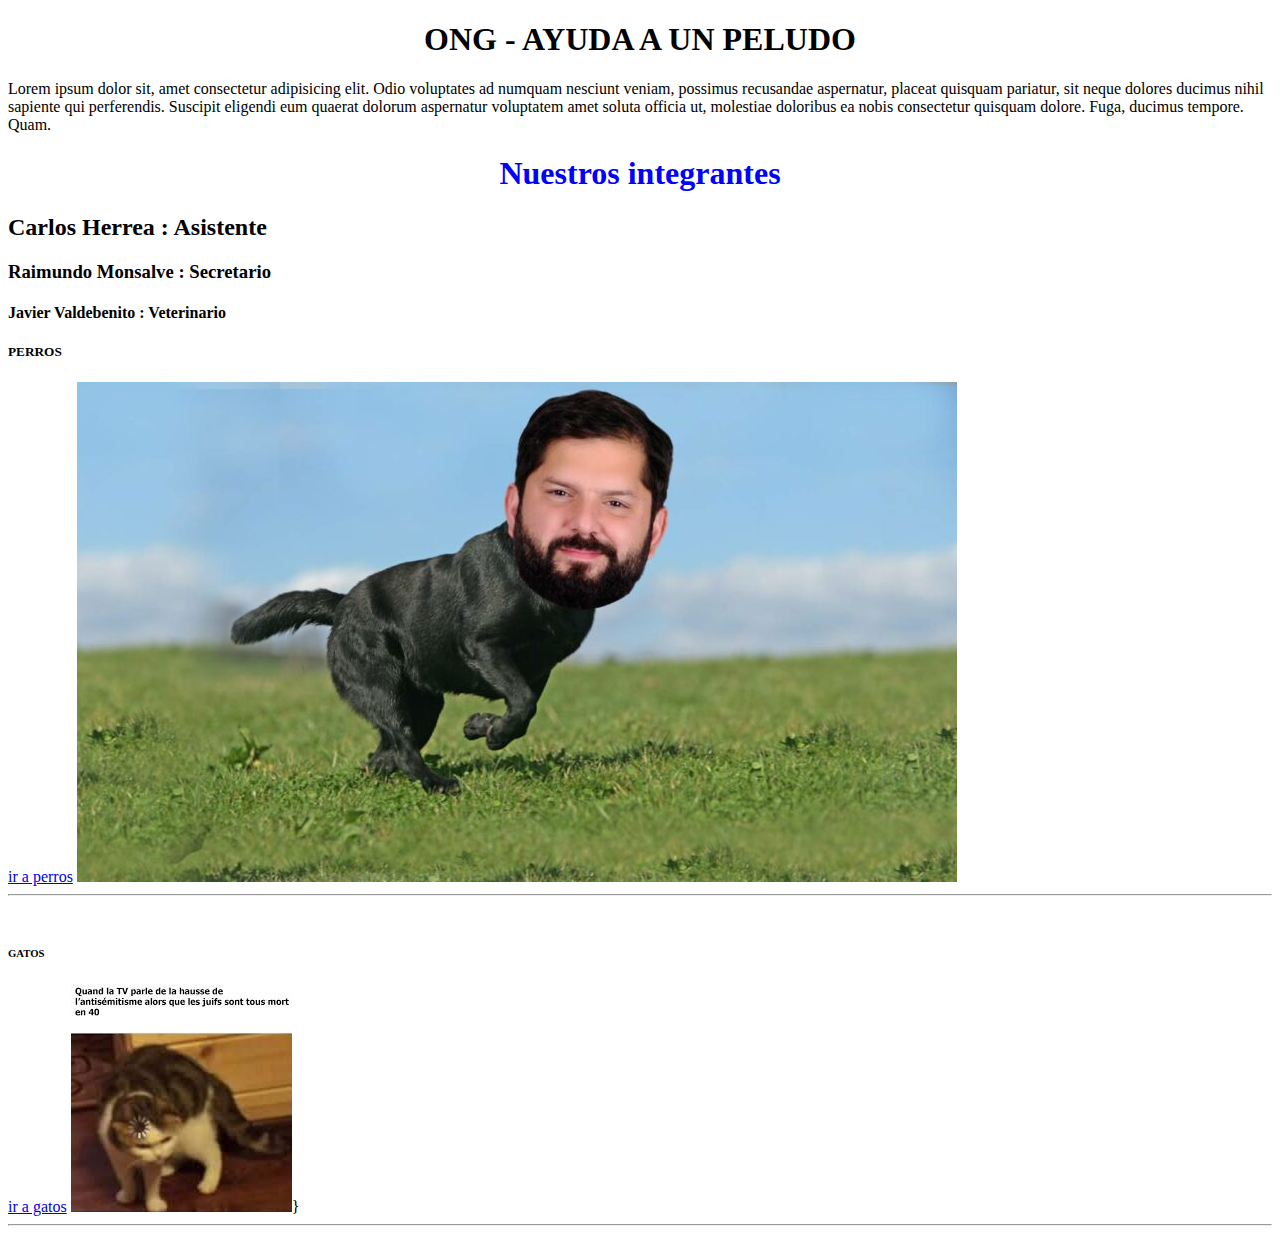
==== index.html @ dbbbcd3b "clase1" ====
<!DOCTYPE html>
<html lang="en">
<head>
    <meta charset="UTF-8">
    <meta http-equiv="X-UA-Compatible" content="IE=edge">
    <meta name="viewport" content="width=device-width, initial-scale=1.0">
    <title>CLASE 18/03/23</title>
</head>
<body>
    <link rel="stylesheet" href="/estilos/estilos.css">
    <!-- <style>
        /* h1{
            color: blue;
        }
        .pepe{
            color: black;
        } */


    </style> -->
    <H1 class="pepe"> ONG - AYUDA A UN PELUDO</H1>
    Lorem ipsum dolor sit, amet consectetur adipisicing elit. Odio voluptates ad numquam nesciunt veniam, possimus recusandae aspernatur, placeat quisquam pariatur, sit neque dolores ducimus nihil sapiente qui perferendis. Suscipit eligendi eum quaerat dolorum aspernatur voluptatem amet soluta officia ut, molestiae doloribus ea nobis consectetur quisquam dolore. Fuga, ducimus tempore. Quam.
    <h1> Nuestros integrantes</h1>
    <H2> Carlos Herrea : Asistente<H2>
    <H3> Raimundo Monsalve : Secretario</H3>
    <H4> Javier Valdebenito : Veterinario<H1>    
    <H5> PERROS</H5> 
    <a href="perros.html"> ir a perros</a>

    <img src="/ing/perro.jpg" alt="">
    <hr>
    <br>   
    <h6> GATOS </h6>
    <a href="gatos.html"> ir a gatos</a>
    <img src="/ing/gat.jpg" alt="">}
    <hr>
    <br>

</body>
</html>
---- estilos/estilos.css ----
h1{
    color: blue;
    text-align: center;
}
.pepe{
    color: black;
}
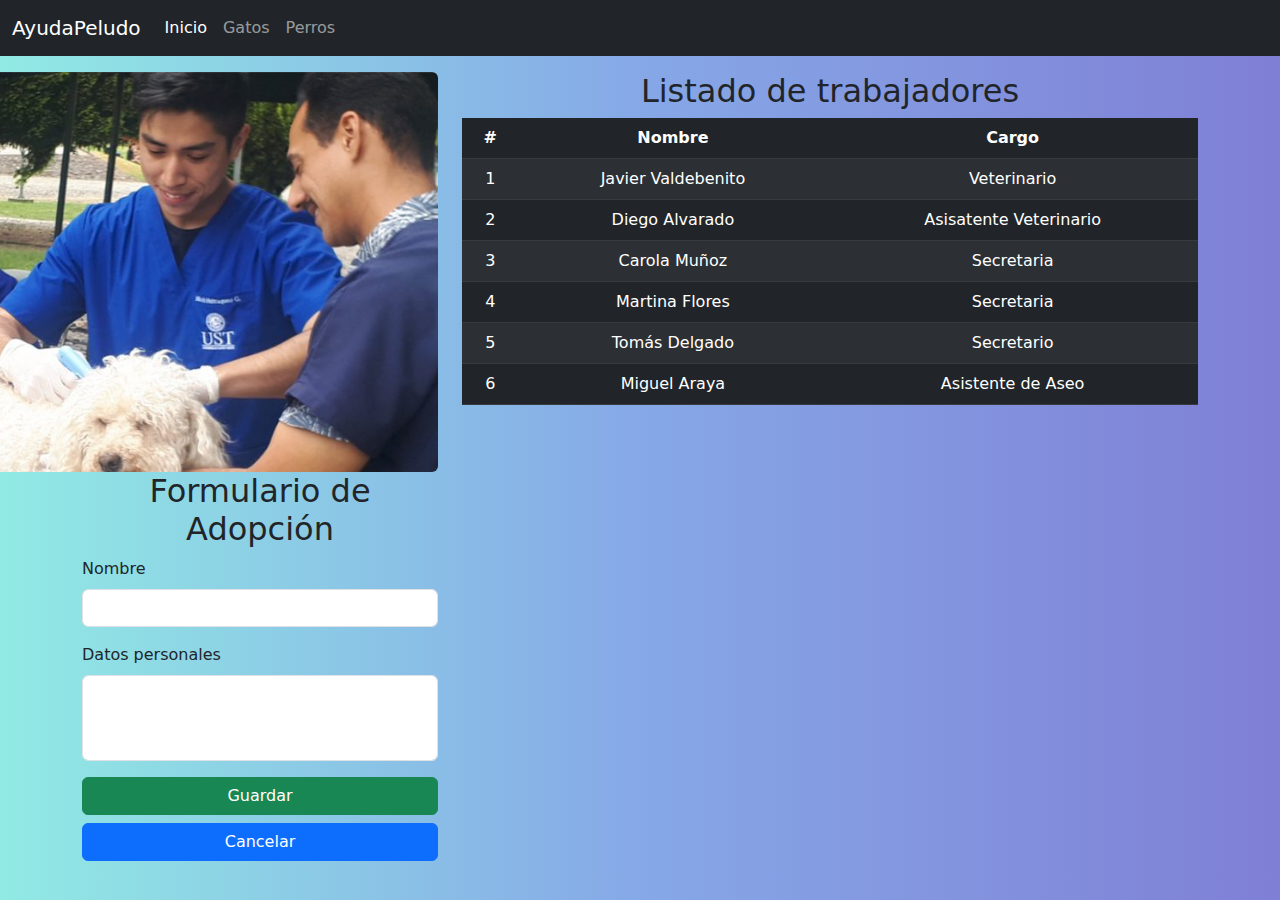
==== commit b86240ba: "Se agrega el proyecto" ====
--- a/index.html
+++ b/index.html
@@ -4,37 +4,119 @@
     <meta charset="UTF-8">
     <meta http-equiv="X-UA-Compatible" content="IE=edge">
     <meta name="viewport" content="width=device-width, initial-scale=1.0">
-    <title>CLASE 18/03/23</title>
+    <title>AyudaPeludo</title>
+    <link rel="stylesheet" href="css/css/bootstrap.min.css">
+    <link rel="stylesheet" href="css/css/interfaz.css">
+    <link rel="stylesheet" href="jc/js/bootstrap.min.js">
+
 </head>
 <body>
-    <link rel="stylesheet" href="/estilos/estilos.css">
-    <!-- <style>
-        /* h1{
-            color: blue;
-        }
-        .pepe{
-            color: black;
-        } */
+    <nav class="navbar navbar-expand-lg bg-dark navbar-dark">
+        <div class="container-fluid">
+          <a class="navbar-brand" href="">AyudaPeludo</a>
+          <button class="navbar-toggler" type="button" data-bs-toggle="collapse" data-bs-target="#navbarNav" aria-controls="navbarNav" aria-expanded="false" aria-label="Toggle navigation">
+            <span class="navbar-toggler-icon"></span>
+          </button>
+          <div class="collapse navbar-collapse" id="navbarNav">
+            <ul class="navbar-nav">
+              <li class="nav-item">
+                <a class="nav-link active" aria-current="page" href="index.html">Inicio</a>
+              </li>
+              <li class="nav-item">
+                <a class="nav-link" href="gatos.html">Gatos</a>
+              </li>
+              <li class="nav-item">
+                <a class="nav-link" href="perros.html">Perros</a>
+              </li>
+              </li>
+            </ul>
+          </div>
+        </div>
+      </nav>
+    <div class = "container my-3">
+        <div class = "row">
+            <div class = "col-sm-12 col-md-4 col-lg-4 col-xl-4">
+                <img src="ing/veterinaria-744x465.jpg" class = "rounded float-end" height="400" >
+                <h2>Formulario de Adopción</h2>
+                <form>
+                    <div class="mb-3">
+                        <label for="Nombre" class="form-label">Nombre</label>
+                        <input type="text" class="form-control" id="Nombre" placeholder="">
+                      </div>
+                      <div class="mb-3">
+                        <label for="datospersonales" class="form-label">Datos personales</label>
+                        <textarea class="form-control" id="datospersonales" rows="3"></textarea>
+                      </div>
+                      <div class="d-grid gap-2">
+                      <button class="btn btn-success">Guardar</button>
+                      <button class="btn btn-primary">Cancelar</button>
+                    </div>
+
+                </form>
+
+                
+            </div>
+        
+            
+    
+            <div class = "col-sm-12 col-md-8 col-lg-8 col-xl-8">
+                <h2>Listado de trabajadores</h2>
+                <table class="table table-striped table-dark">
+                    <thead>
+                    <tr>
+                        <th class="centrado">#</th>
+                        <th class="centrado">Nombre</th>
+                        <th class="centrado">Cargo</th>
+                    </tr>
+    
+                    </thead>
+                    <tbody>
+                    <tr>
+                        <td class="centrado">1</td>
+                        <td class="centrado">Javier Valdebenito</td>
+                        <td class="centrado">Veterinario</td>
+                    </tr>
+                    <tr>
+                        <td class="centrado">2</td>
+                        <td class="centrado">Diego Alvarado</td>
+                        <td class="centrado">Asisatente Veterinario</td>
+                    </tr>
+                    <tr>
+                        <td class="centrado">3</td>
+                        <td class="centrado">Carola Muñoz</td>
+                        <td class="centrado">Secretaria</td>
+                    </tr>
+                    <tr>
+                        <td class="centrado">4</td>
+                        <td class="centrado">Martina Flores</td>
+                        <td class="centrado">Secretaria</td>
+                    </tr>
+                    <tr>
+                        <td class="centrado">5</td>
+                        <td class="centrado">Tomás Delgado</td>
+                        <td class="centrado">Secretario</td>
+                    </tr>
+                    <tr>
+                        <td class="centrado">6</td>
+                        <td class="centrado">Miguel Araya</td>
+                        <td class="centrado">Asistente de Aseo</td>
+                    </tr>
+    
+                    </tbody>
+                </table>
+                
+
+    
+                                       
+    
+    
+            </div>
+        </div>
+        
+    </div>
 
 
-    </style> -->
-    <H1 class="pepe"> ONG - AYUDA A UN PELUDO</H1>
-    Lorem ipsum dolor sit, amet consectetur adipisicing elit. Odio voluptates ad numquam nesciunt veniam, possimus recusandae aspernatur, placeat quisquam pariatur, sit neque dolores ducimus nihil sapiente qui perferendis. Suscipit eligendi eum quaerat dolorum aspernatur voluptatem amet soluta officia ut, molestiae doloribus ea nobis consectetur quisquam dolore. Fuga, ducimus tempore. Quam.
-    <h1> Nuestros integrantes</h1>
-    <H2> Carlos Herrea : Asistente<H2>
-    <H3> Raimundo Monsalve : Secretario</H3>
-    <H4> Javier Valdebenito : Veterinario<H1>    
-    <H5> PERROS</H5> 
-    <a href="perros.html"> ir a perros</a>
 
-    <img src="/ing/perro.jpg" alt="">
-    <hr>
-    <br>   
-    <h6> GATOS </h6>
-    <a href="gatos.html"> ir a gatos</a>
-    <img src="/ing/gat.jpg" alt="">}
-    <hr>
-    <br>
 
 </body>
 </html>--- a/css/css/interfaz.css
+++ b/css/css/interfaz.css
@@ -0,0 +1,51 @@
+#datospersonales{
+    resize: none;
+}
+
+.centrado{
+    text-align: center;
+    vertical-align: middle;
+}
+
+body{
+    background: #7F7FD5;  /* fallback for old browsers */
+    background: -webkit-linear-gradient(to right, #91EAE4, #86A8E7, #7F7FD5);  /* Chrome 10-25, Safari 5.1-6 */
+    background: linear-gradient(to right, #91EAE4, #86A8E7, #7F7FD5); /* W3C, IE 10+/ Edge, Firefox 16+, Chrome 26+, Opera 12+, Safari 7+ */
+    
+}
+
+h1{
+    text-align: center;
+    vertical-align: middle;
+    
+}
+
+.img{
+    width: 250px;
+    height: 250px;
+    
+}
+
+h2{
+    text-align: center;
+    vertical-align: middle;
+}
+
+.nombresanimales{
+    display: block;
+    width: 50px;
+    font-family: Arial, Helvetica, sans-serif;
+    font-weight: 700;
+    border-radius: 30px;
+    padding: 15px 30px;
+    padding-right: 90px;
+    background-color:#7F7FD5;
+    background-size: 15px 30px;
+    color:aliceblue;
+}
+
+.contenedor{
+    text-align: center;
+    width: 250px;
+    height: 250px;
+}
